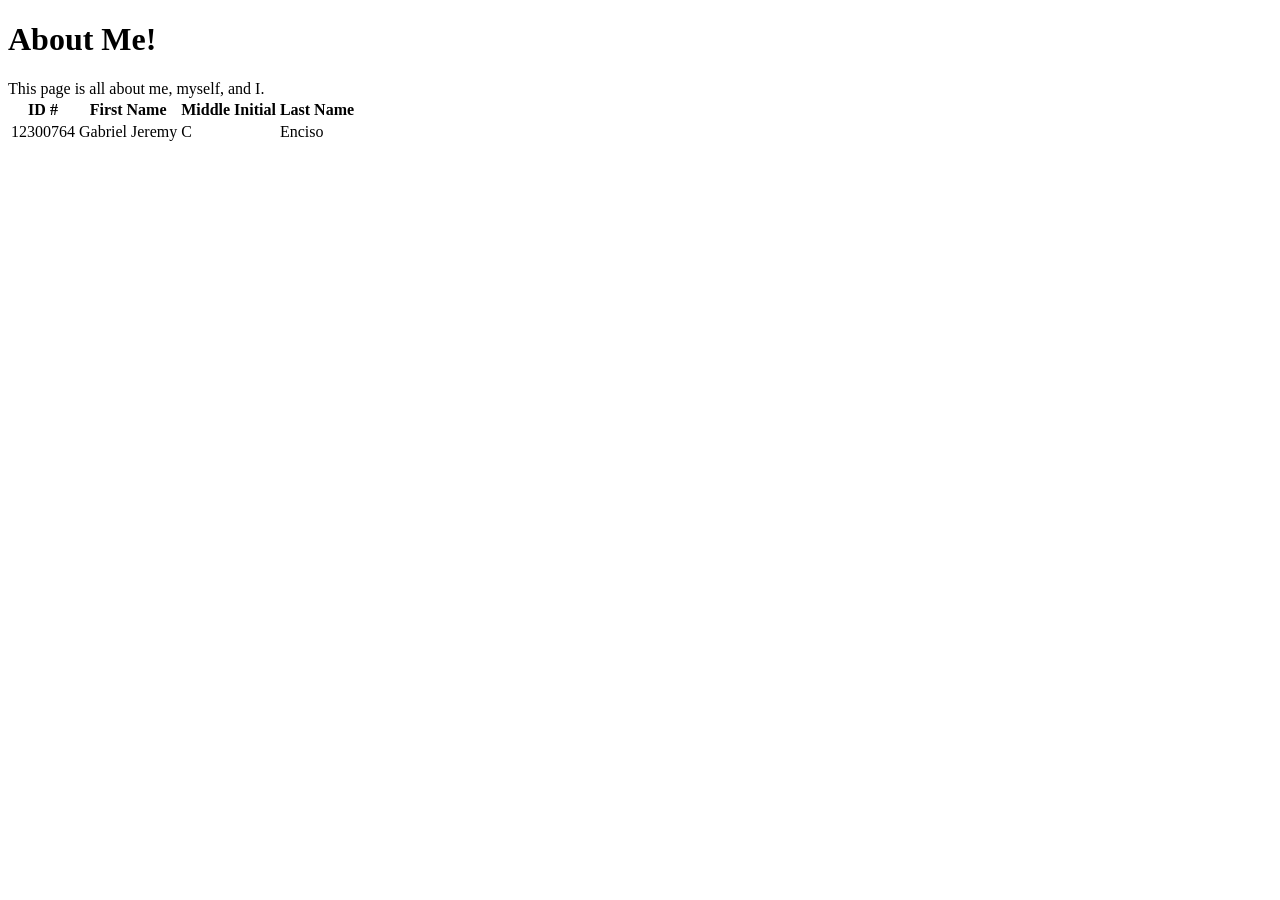
==== about.html @ 33a67112 "Update about.html" ====
<!DOCTYPE html>
<html>
    <head>
        <title>About Me</title>
    </head>
    <body>
        <h1>About Me!</h1>
        <p1>This page is all about me, myself, and I.</p1>
        <table>
            <tr>
                <th>ID # </th>
                <th>First Name</th>
                <th>Middle Initial</th>
                <th>Last Name</th>
            </tr>
            <tr>
                <td>12300764</td>
                <td>Gabriel Jeremy</td>
                <td>C</td>
                <td>Enciso</td>
             </tr>
        </table>
    </body>
</html>
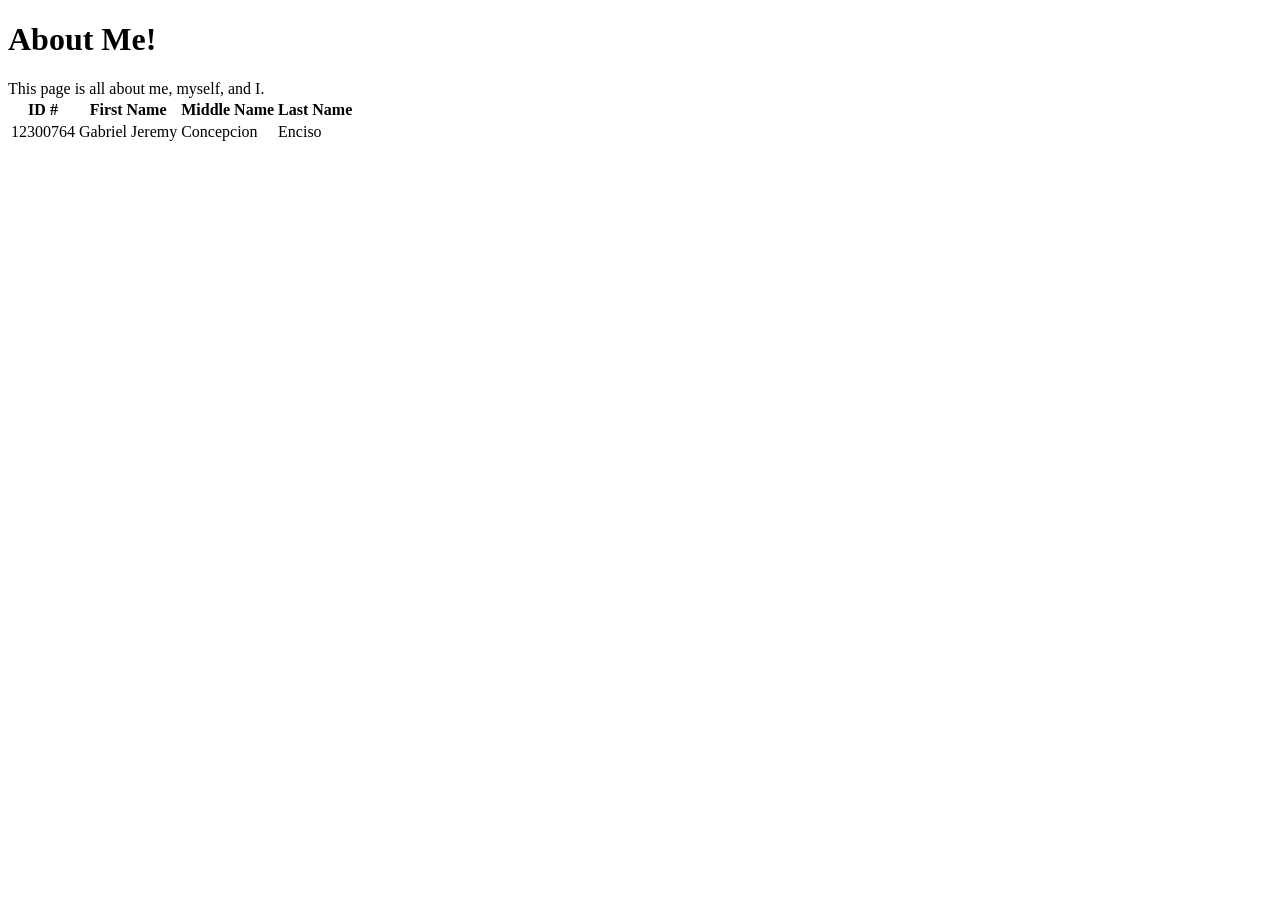
==== commit e2892b5c: "Update about.html" ====
--- a/about.html
+++ b/about.html
@@ -6,19 +6,21 @@
     <body>
         <h1>About Me!</h1>
         <p1>This page is all about me, myself, and I.</p1>
+        <br>
         <table>
             <tr>
                 <th>ID # </th>
                 <th>First Name</th>
-                <th>Middle Initial</th>
+                <th>Middle Name </th>
                 <th>Last Name</th>
             </tr>
             <tr>
                 <td>12300764</td>
                 <td>Gabriel Jeremy</td>
-                <td>C</td>
+                <td>Concepcion</td>
                 <td>Enciso</td>
              </tr>
         </table>
+
     </body>
 </html>
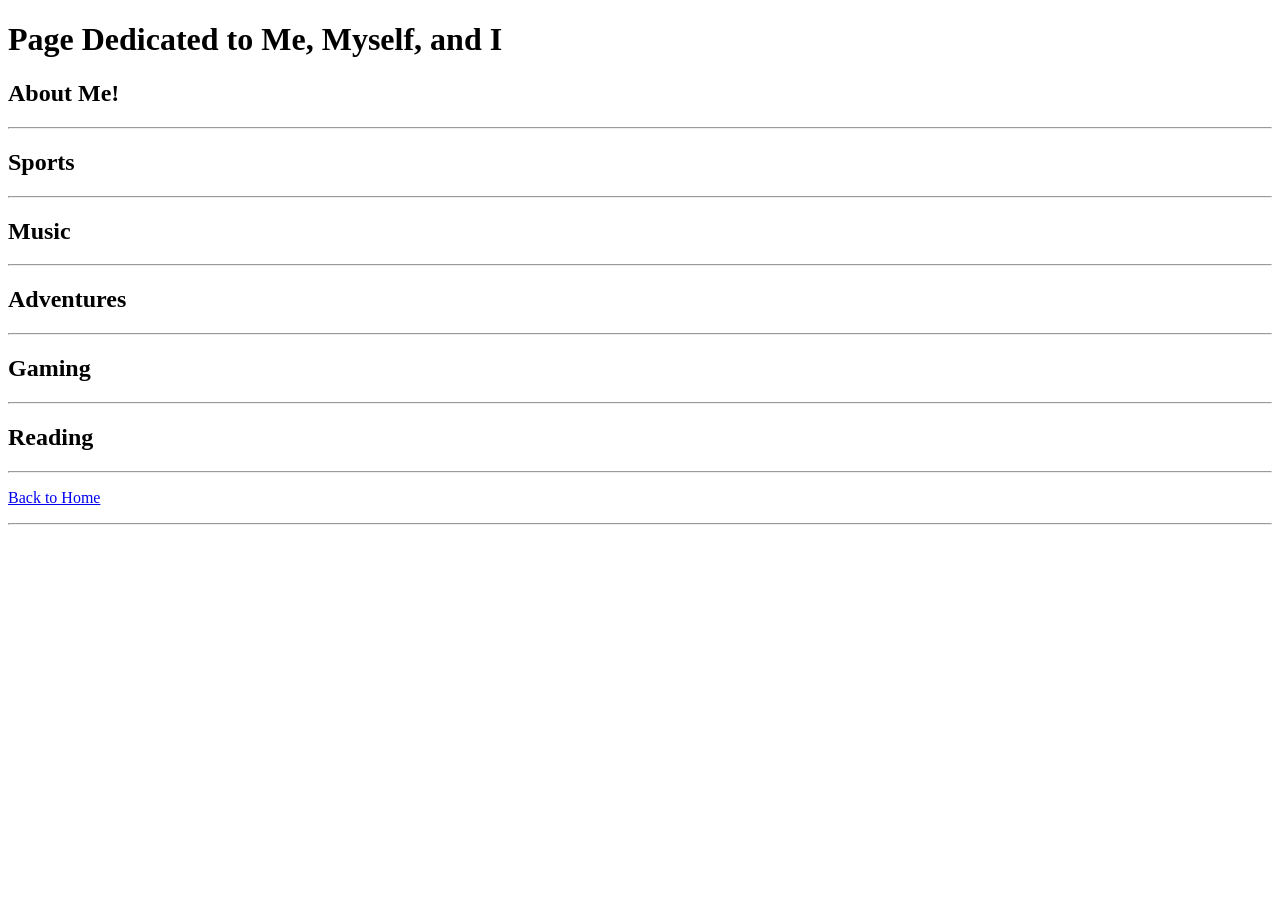
==== commit 9427b066: "Update about.html" ====
--- a/about.html
+++ b/about.html
@@ -4,23 +4,56 @@
         <title>About Me</title>
     </head>
     <body>
-        <h1>About Me!</h1>
-        <p1>This page is all about me, myself, and I.</p1>
-        <br>
-        <table>
-            <tr>
-                <th>ID # </th>
-                <th>First Name</th>
-                <th>Middle Name </th>
-                <th>Last Name</th>
-            </tr>
-            <tr>
-                <td>12300764</td>
-                <td>Gabriel Jeremy</td>
-                <td>Concepcion</td>
-                <td>Enciso</td>
-             </tr>
-        </table>
 
+        <div>
+            <h1>Page Dedicated to Me, Myself, and I</h1>
+        </div>
+
+        <div>
+            <h2>About Me!</h2>
+            <p>
+
+            </p>
+        </div>
+<hr>
+        <div>
+            <h2>Sports</h2>
+            <p>
+
+            </p>
+        </div>
+<hr>
+        <div>
+            <h2>Music</h2>
+            <p>
+
+            </p>
+        </div>
+<hr>
+        <div>
+            <h2>Adventures</h2>
+            <p>
+
+            </p>
+        </div>
+<hr>
+        <div>
+            <h2>Gaming</h2>
+            <p>
+
+            </p>
+        </div>
+<hr>
+        <div>
+            <h2>Reading</h2>
+            <p>
+
+            </p>
+        </div>
+<hr>
+        <div>
+            <p><a href="index.html">Back to Home</a></p>
+        </div>
+<hr>
     </body>
 </html>
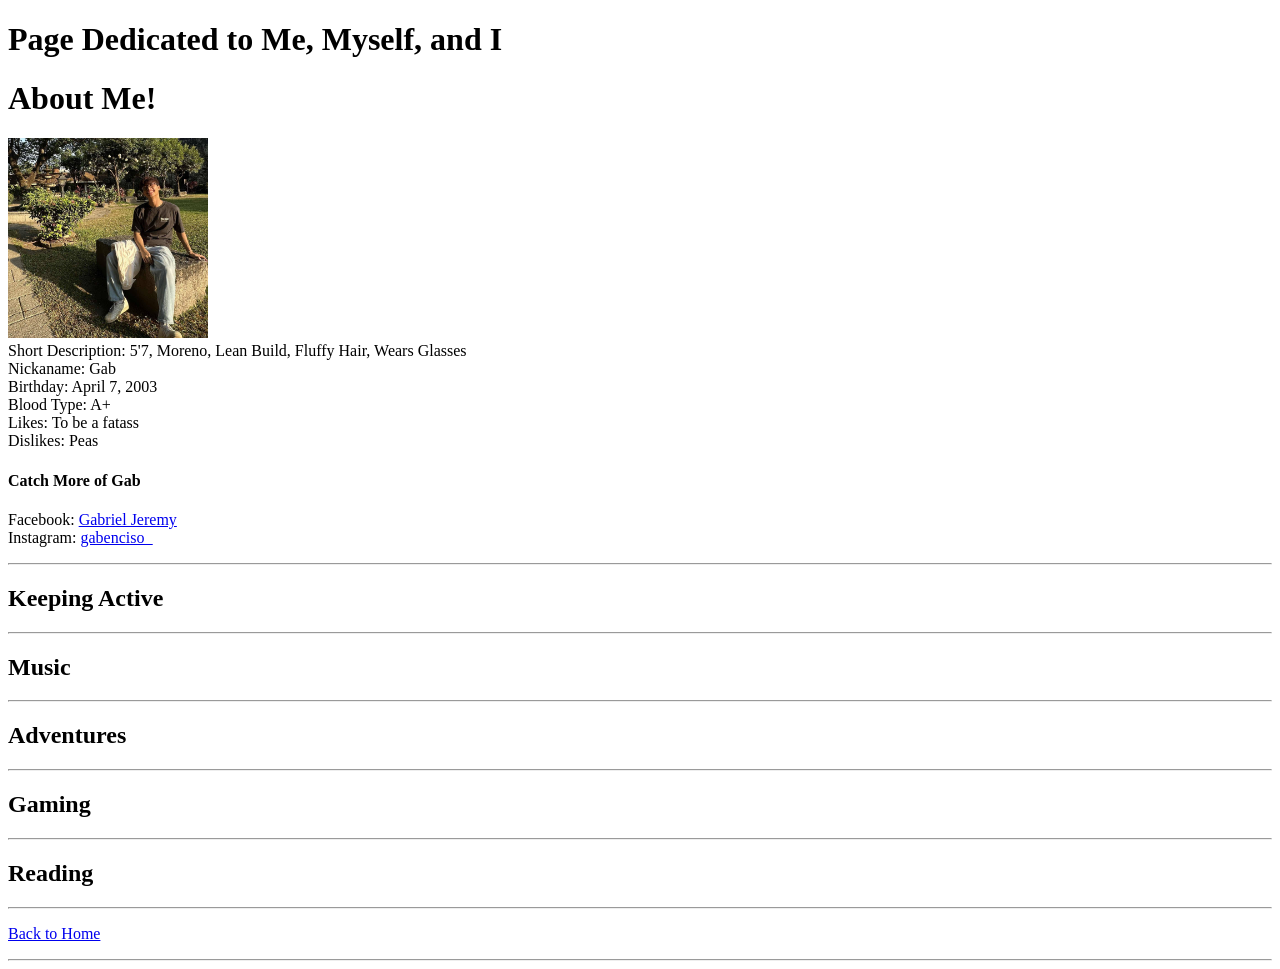
==== commit 105c3302: "Update about.html" ====
--- a/about.html
+++ b/about.html
@@ -10,16 +10,27 @@
         </div>
 
         <div>
-            <h2>About Me!</h2>
+            <h1>About Me!</h1>
             <p>
+                <img src="media/MyPhoto.jpg" alt="Profile" style="width: 200px; height: auto"> <br>
+                Short Description: 5'7, Moreno, Lean Build, Fluffy Hair, Wears Glasses <br>
+                Nickaname: Gab <br>
+                Birthday: April 7, 2003 <br>
+                Blood Type: A+ <br>
+                Likes: To be a fatass <br>
+                Dislikes: Peas <br>
+
+                <h4>Catch More of Gab</h4>
+                Facebook: <a href="https://www.facebook.com/gabriel.jeremy.732009"> Gabriel Jeremy</a><br>
+                Instagram: <a href="https://www.instagram.com/gabenciso_/"> gabenciso_</a><br>
 
             </p>
         </div>
 <hr>
         <div>
-            <h2>Sports</h2>
+            <h2>Keeping Active</h2>
             <p>
-
+                
             </p>
         </div>
 <hr>
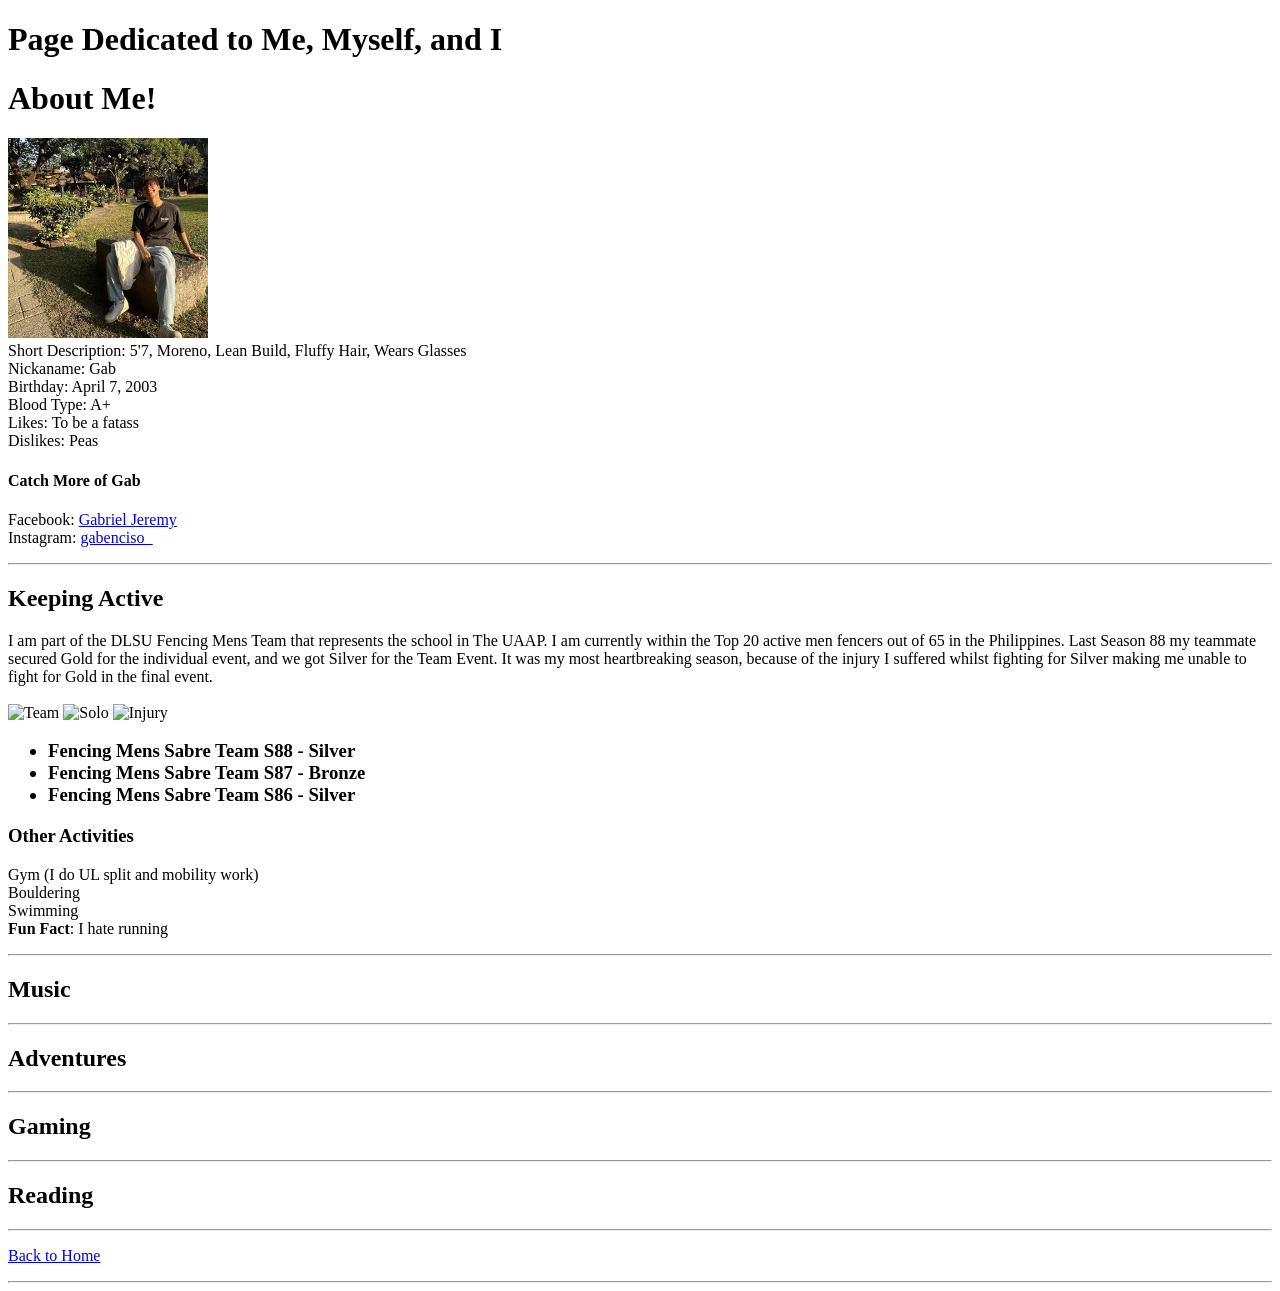
==== commit 7cd08b64: "Update about.html" ====
--- a/about.html
+++ b/about.html
@@ -30,7 +30,26 @@
         <div>
             <h2>Keeping Active</h2>
             <p>
+                I am part of the DLSU Fencing Mens Team that represents the school in The UAAP. 
+                I am currently within the Top 20 active men fencers out of 65 in the Philippines.
+                Last Season 88 my teammate secured Gold for the individual event, and we got Silver 
+                for the Team Event. It was my most heartbreaking season, because of the injury I suffered 
+                whilst fighting for Silver making me unable to fight for Gold in the final event. <br><br>
+                <img src="media/FencingTeam.jpg" alt="Team" style="width: 240px; height: auto;">
+                <img src="media/FencingSolo.jpg" alt="Solo" style="width: 240px; height: auto;">
+                <img src="media/FencingInjury.jpg" alt="Injury" style="width: 200px; height: auto;"> <br>
                 
+                <ul><h3>
+                    <li>Fencing Mens Sabre Team S88 - Silver</li>
+                    <li>Fencing Mens Sabre Team S87 - Bronze</li>
+                    <li>Fencing Mens Sabre Team S86 - Silver</li>
+                </h3></ul>
+
+                <h3>Other Activities</h3>
+                Gym (I do UL split and mobility work)<br>
+                Bouldering<br>
+                Swimming<br>
+                <b>Fun Fact</b>: I hate running 
             </p>
         </div>
 <hr>
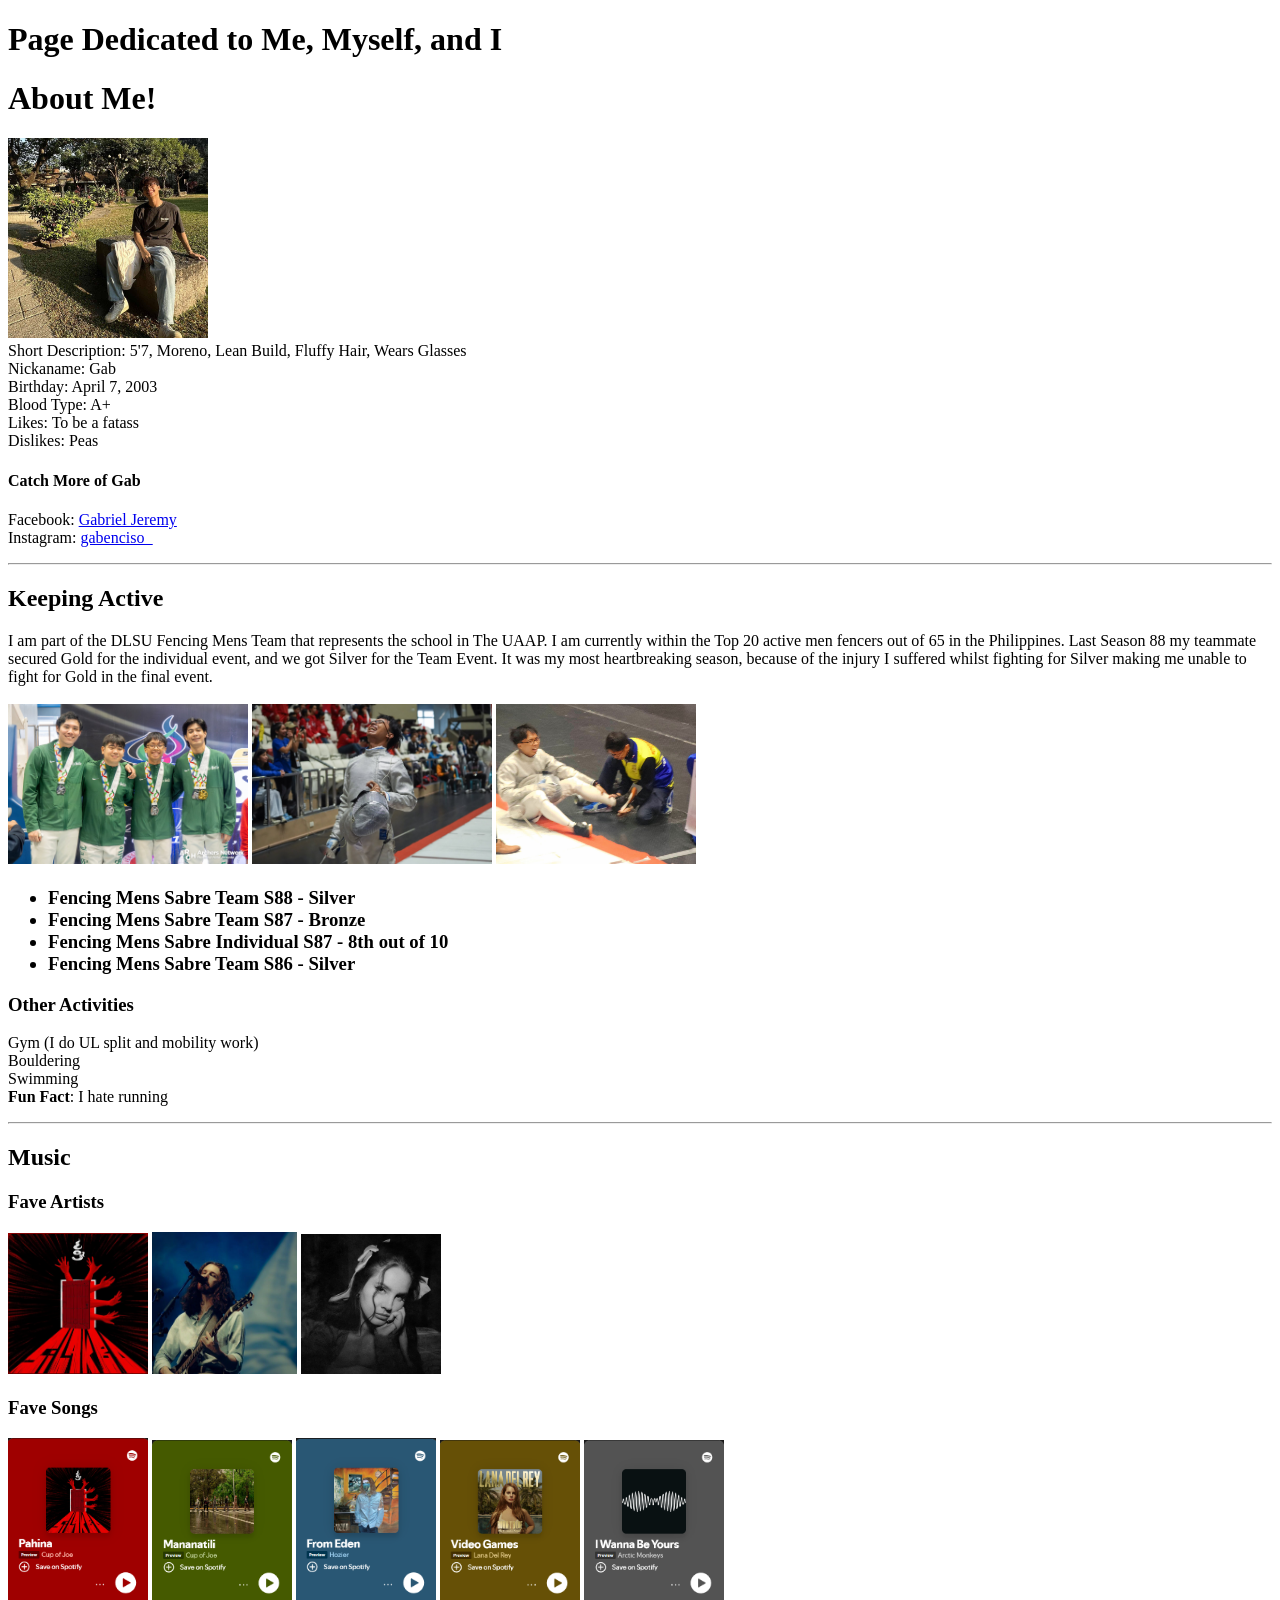
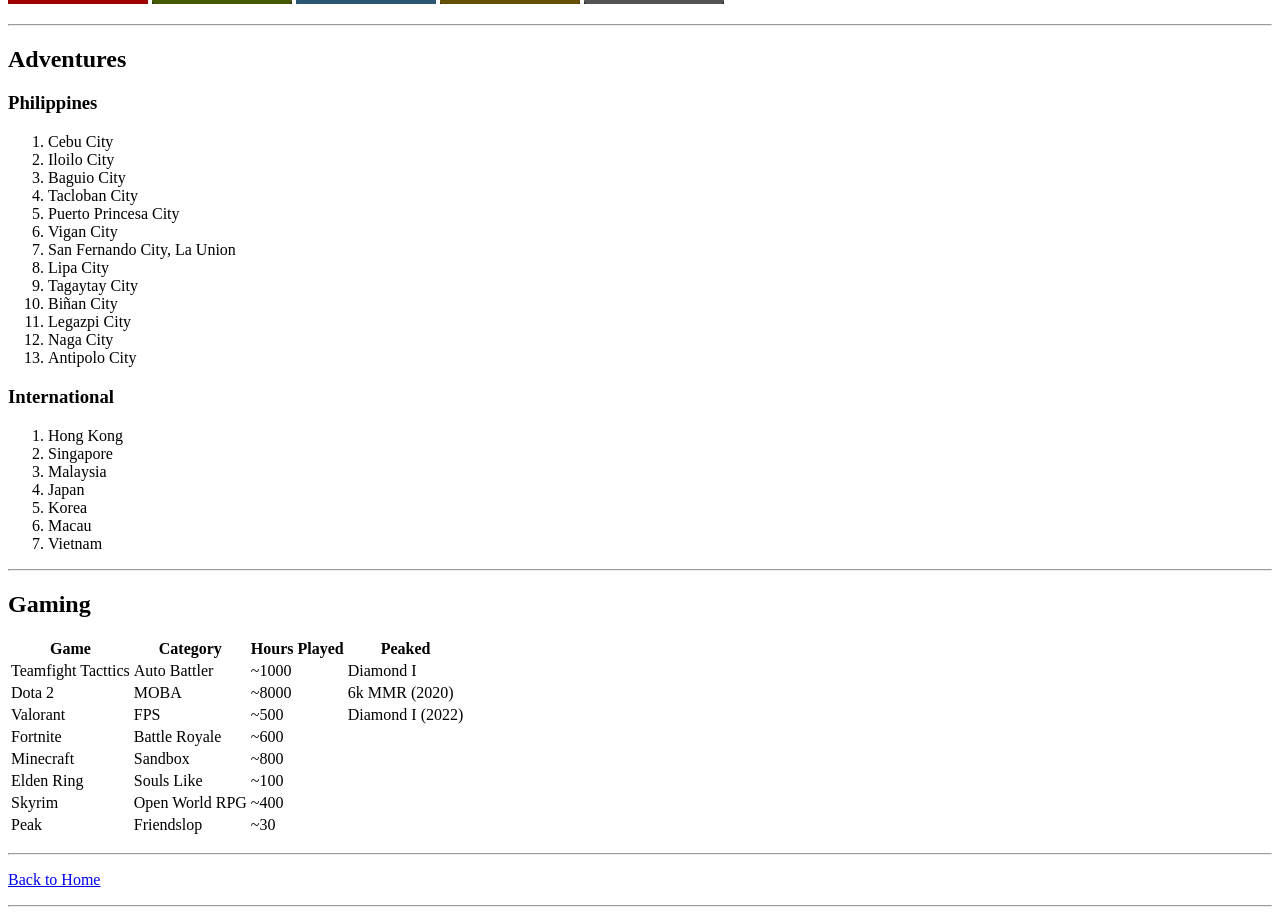
==== commit e3ce3e1e: "Update about.html" ====
--- a/about.html
+++ b/about.html
@@ -38,10 +38,11 @@
                 <img src="media/FencingTeam.jpg" alt="Team" style="width: 240px; height: auto;">
                 <img src="media/FencingSolo.jpg" alt="Solo" style="width: 240px; height: auto;">
                 <img src="media/FencingInjury.jpg" alt="Injury" style="width: 200px; height: auto;"> <br>
-                
+
                 <ul><h3>
                     <li>Fencing Mens Sabre Team S88 - Silver</li>
                     <li>Fencing Mens Sabre Team S87 - Bronze</li>
+                    <li>Fencing Mens Sabre Individual S87 - 8th out of 10</li>
                     <li>Fencing Mens Sabre Team S86 - Silver</li>
                 </h3></ul>
 
@@ -56,28 +57,105 @@
         <div>
             <h2>Music</h2>
             <p>
-
+                <h3>Fave Artists</h3>
+                <img src="media/CupOfJoe.png" alt="CupOfJoe" style="width: 140px; height: auto;">
+                <img src="media/Hozier.jpg" alt="Hozier" style="width: 145px; height: auto;">
+                <img src="media/LanaDelRey.jpg" alt="LanaDelRey" style="width: 140px; height: auto;">
+                <h3>Fave Songs</h3>
+                <img src="media/Pahina.png" alt="Pahina" style="width: 140px; height: auto;">
+                <img src="media/Mananatili.png" alt="Mananatili" style="width: 140px; height: auto;">
+                <img src="media/FromEden.png" alt="FromEden" style="width: 140px; height: auto;">
+                <img src="media/VideoGames.png" alt="VideoGames" style="width: 140px; height: auto;">
+                <img src="media/IWBY.png" alt="IWBY" style="width: 140px; height: auto;">
             </p>
         </div>
 <hr>
         <div>
             <h2>Adventures</h2>
             <p>
-
+                <h3>Philippines</h3>
+                <ol>
+                    <li>Cebu City</li>
+                    <li>Iloilo City</li>
+                    <li>Baguio City</li>
+                    <li>Tacloban City</li>
+                    <li>Puerto Princesa City</li>
+                    <li>Vigan City</li>
+                    <li>San Fernando City, La Union</li>
+                    <li>Lipa City</li>
+                    <li>Tagaytay City</li>
+                    <li>Biñan City</li>
+                    <li>Legazpi City</li>
+                    <li>Naga City</li>
+                    <li>Antipolo City</li>
+            </ol>
+                <h3>International</h3>
+                <ol>
+                    <li>Hong Kong</li>
+                    <li>Singapore</li>
+                    <li>Malaysia</li>
+                    <li>Japan</li>
+                    <li>Korea</li>
+                    <li>Macau</li>
+                    <li>Vietnam</li>
+                </ol>
             </p>
         </div>
 <hr>
         <div>
             <h2>Gaming</h2>
             <p>
-
-            </p>
-        </div>
-<hr>
-        <div>
-            <h2>Reading</h2>
-            <p>
-
+                <table>
+                    <tr>
+                        <th>Game</th>
+                        <th>Category</th>
+                        <th>Hours Played</th>
+                        <th>Peaked</th>
+                    </tr>
+                    <tr>
+                        <td>Teamfight Tacttics</td>
+                        <td>Auto Battler</td>
+                        <td>~1000</td>
+                        <td>Diamond I</td>
+                    </tr>
+                    <tr>
+                        <td>Dota 2</td>
+                        <td>MOBA</td>
+                        <td>~8000</td>
+                        <td>6k MMR (2020)</td>
+                    </tr>
+                    <tr>
+                        <td>Valorant</td>
+                        <td>FPS</td>
+                        <td>~500</td>
+                        <td>Diamond I (2022)</td>
+                    </tr>
+                    <tr>
+                        <td>Fortnite</td>
+                        <td>Battle Royale</td>
+                        <td>~600</td>
+                    </tr>
+                    <tr>
+                        <td>Minecraft</td>
+                        <td>Sandbox</td>
+                        <td>~800</td>
+                    </tr>
+                    <tr>
+                        <td>Elden Ring</td>
+                        <td>Souls Like</td>
+                        <td>~100</td>
+                    </tr>
+                    <tr>
+                        <td>Skyrim</td>
+                        <td>Open World RPG</td>
+                        <td>~400</td>
+                    </tr>
+                    <tr>
+                        <td>Peak</td>
+                        <td>Friendslop</td>
+                        <td>~30</td>
+                    </tr>
+                </table>
             </p>
         </div>
 <hr>
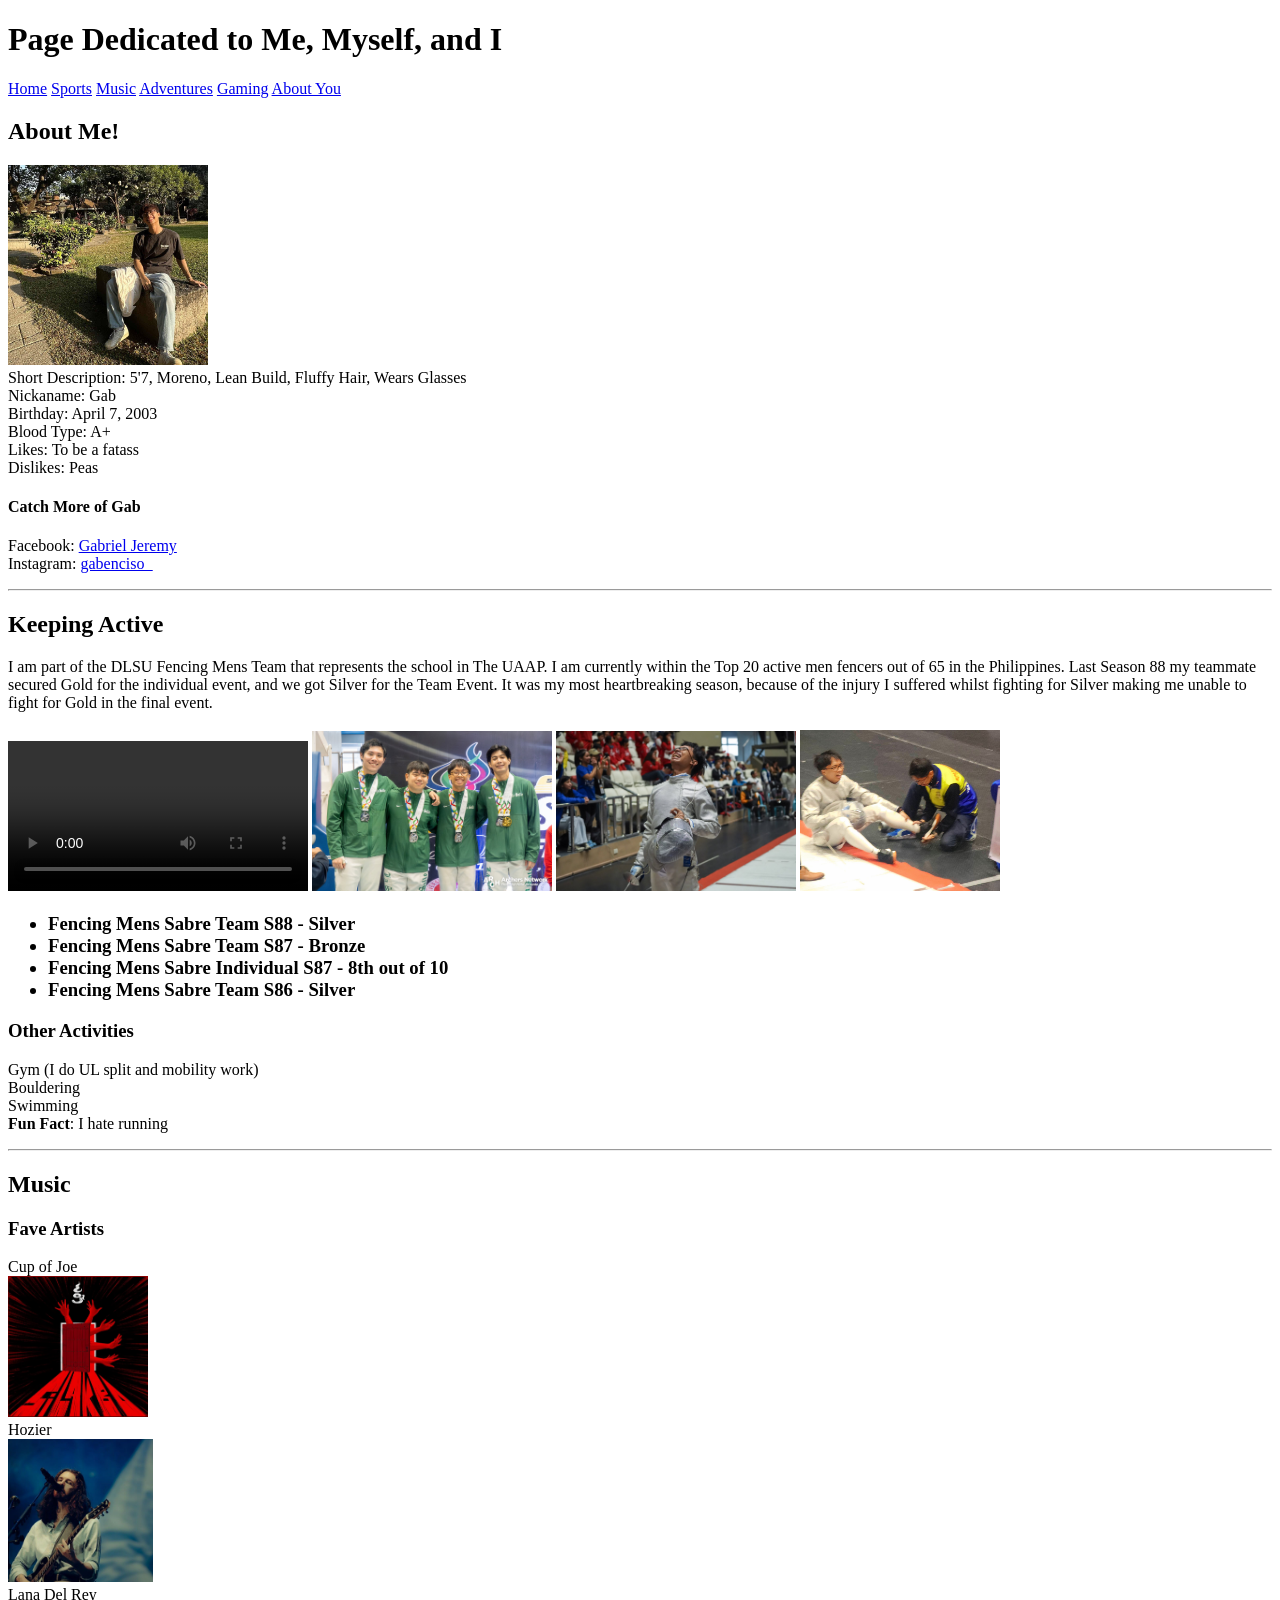
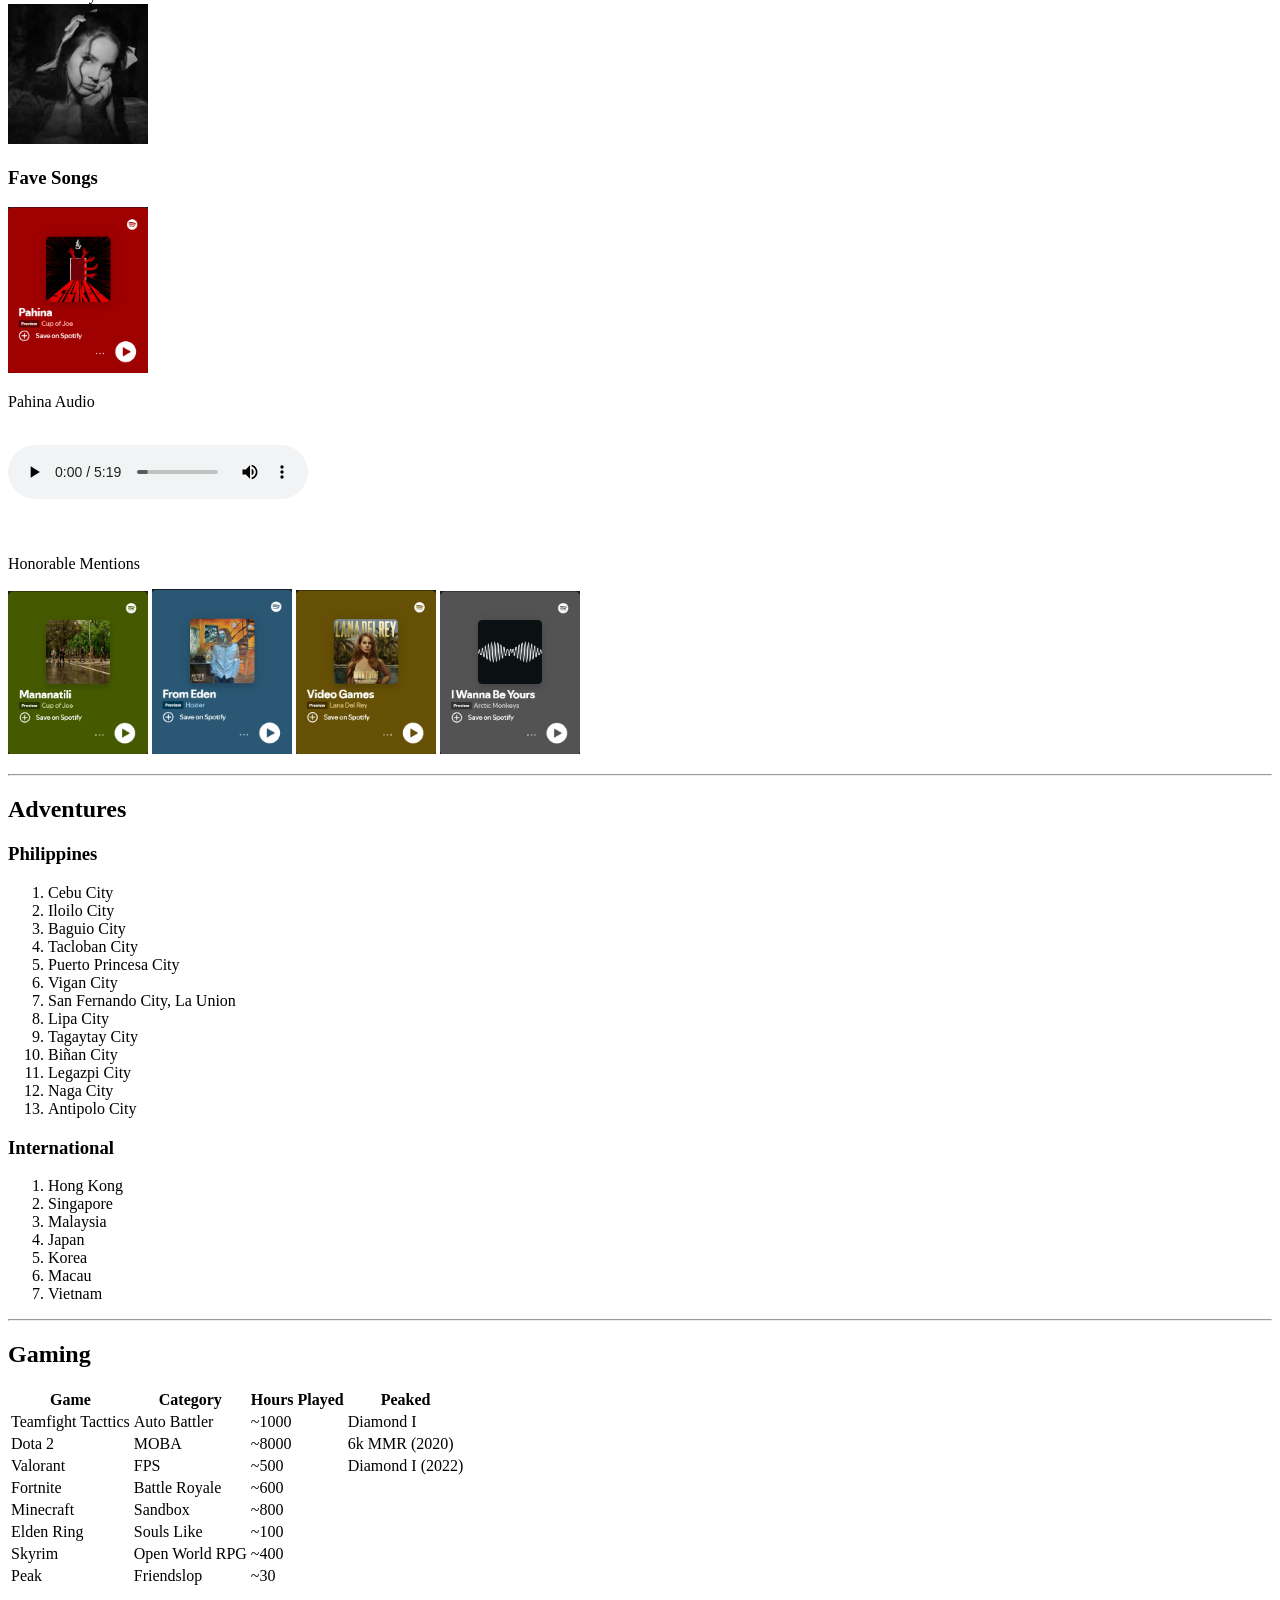
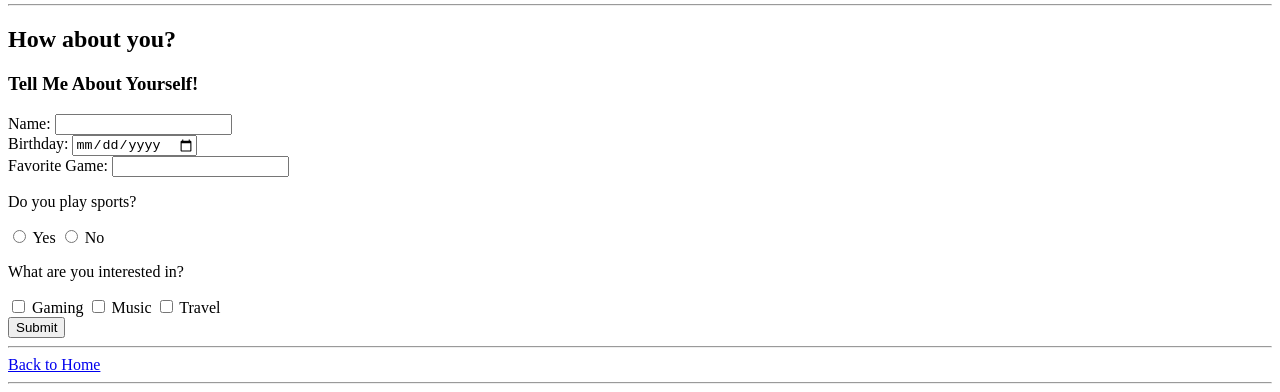
==== commit e3d34995: "Update about.html" ====
--- a/about.html
+++ b/about.html
@@ -5,11 +5,20 @@
     </head>
     <body>
 
-        <div>
+        <header>
             <h1>Page Dedicated to Me, Myself, and I</h1>
-        </div>
-
-        <div>
+        </header>
+
+        <nav>
+            <a href="index.html">Home</a>
+            <a href="#sports">Sports</a>
+            <a href="#music">Music</a>
+            <a href="#adventures">Adventures</a>
+            <a href="#gaming">Gaming</a>
+            <a href="#forms">About You</a>
+        </nav>
+
+        <section>
             <h1>About Me!</h1>
             <p>
                 <img src="media/MyPhoto.jpg" alt="Profile" style="width: 200px; height: auto"> <br>
@@ -25,9 +34,9 @@
                 Instagram: <a href="https://www.instagram.com/gabenciso_/"> gabenciso_</a><br>
 
             </p>
-        </div>
-<hr>
-        <div>
+        </section>
+<hr>
+        <section id="sports">
             <h2>Keeping Active</h2>
             <p>
                 I am part of the DLSU Fencing Mens Team that represents the school in The UAAP. 
@@ -35,6 +44,7 @@
                 Last Season 88 my teammate secured Gold for the individual event, and we got Silver 
                 for the Team Event. It was my most heartbreaking season, because of the injury I suffered 
                 whilst fighting for Silver making me unable to fight for Gold in the final event. <br><br>
+                <video src="media/Fencing.mp4" Controls></video>
                 <img src="media/FencingTeam.jpg" alt="Team" style="width: 240px; height: auto;">
                 <img src="media/FencingSolo.jpg" alt="Solo" style="width: 240px; height: auto;">
                 <img src="media/FencingInjury.jpg" alt="Injury" style="width: 200px; height: auto;"> <br>
@@ -52,27 +62,35 @@
                 Swimming<br>
                 <b>Fun Fact</b>: I hate running 
             </p>
-        </div>
-<hr>
-        <div>
+        </section>
+<hr>
+        <section id="music">
             <h2>Music</h2>
             <p>
                 <h3>Fave Artists</h3>
-                <img src="media/CupOfJoe.png" alt="CupOfJoe" style="width: 140px; height: auto;">
-                <img src="media/Hozier.jpg" alt="Hozier" style="width: 145px; height: auto;">
+                Cup of Joe<br>
+                <img src="media/CupOfJoe.png" alt="CupOfJoe" style="width: 140px; height: auto;"><br>
+                Hozier<br>
+                <img src="media/Hozier.jpg" alt="Hozier" style="width: 145px; height: auto;"><br>
+                Lana Del Rey<br>
                 <img src="media/LanaDelRey.jpg" alt="LanaDelRey" style="width: 140px; height: auto;">
                 <h3>Fave Songs</h3>
-                <img src="media/Pahina.png" alt="Pahina" style="width: 140px; height: auto;">
+                <div>
+                <img src="media/Pahina.png" alt="Pahina" style="width: 140px; height: auto;"><br>
+                <p>Pahina Audio</p><br>
+                <audio src="media/PahinaAudio.mp3" controls></audio>
+                </div>
+                <br><br>
+                <p>Honorable Mentions</p>
                 <img src="media/Mananatili.png" alt="Mananatili" style="width: 140px; height: auto;">
                 <img src="media/FromEden.png" alt="FromEden" style="width: 140px; height: auto;">
                 <img src="media/VideoGames.png" alt="VideoGames" style="width: 140px; height: auto;">
                 <img src="media/IWBY.png" alt="IWBY" style="width: 140px; height: auto;">
             </p>
-        </div>
-<hr>
-        <div>
+        </section>
+<hr>
+        <section id="adventures">
             <h2>Adventures</h2>
-            <p>
                 <h3>Philippines</h3>
                 <ol>
                     <li>Cebu City</li>
@@ -88,7 +106,7 @@
                     <li>Legazpi City</li>
                     <li>Naga City</li>
                     <li>Antipolo City</li>
-            </ol>
+                </ol>
                 <h3>International</h3>
                 <ol>
                     <li>Hong Kong</li>
@@ -99,10 +117,9 @@
                     <li>Macau</li>
                     <li>Vietnam</li>
                 </ol>
-            </p>
-        </div>
-<hr>
-        <div>
+        </section>
+<hr>
+        <section id="gaming">
             <h2>Gaming</h2>
             <p>
                 <table>
@@ -157,11 +174,41 @@
                     </tr>
                 </table>
             </p>
-        </div>
-<hr>
-        <div>
-            <p><a href="index.html">Back to Home</a></p>
-        </div>
+        </section>
+<hr>
+        <section id="forms">
+            <h2>How about you?</h2>
+            <h3>Tell Me About Yourself!</h3>
+
+            <form>
+                <label for="name">Name:</label>
+                <input type="text" id="name" name="name"><br>
+                <label for="birthday">Birthday:</label>
+                <input type="date" id="birthday" name="birthday"><br>
+                <label for="game">Favorite Game:</label>
+                <input type="text" id="game" name="game"><br>
+
+            <p>Do you play sports?</p>
+                <input type="radio" id="yes" name="sports" value="yes">
+                <label for="yes">Yes</label>
+                <input type="radio" id="no" name="sports" value="no">
+                <label for="no">No</label><br>
+
+            <p>What are you interested in?</p>
+                <input type="checkbox" id="gaming" name="interest" value="Gaming">
+                <label for="gaming">Gaming</label>
+                <input type="checkbox" id="music" name="interest" value="Music">
+                <label for="music">Music</label>
+                <input type="checkbox" id="travel" name="interest" value="Travel">
+                <label for="travel">Travel</label><br>
+
+                <input type="submit" value="Submit">
+            </form>
+    </section>
+<hr>
+    <footer>
+        <a href="index.html">Back to Home</a>
+    </footer>
 <hr>
     </body>
 </html>
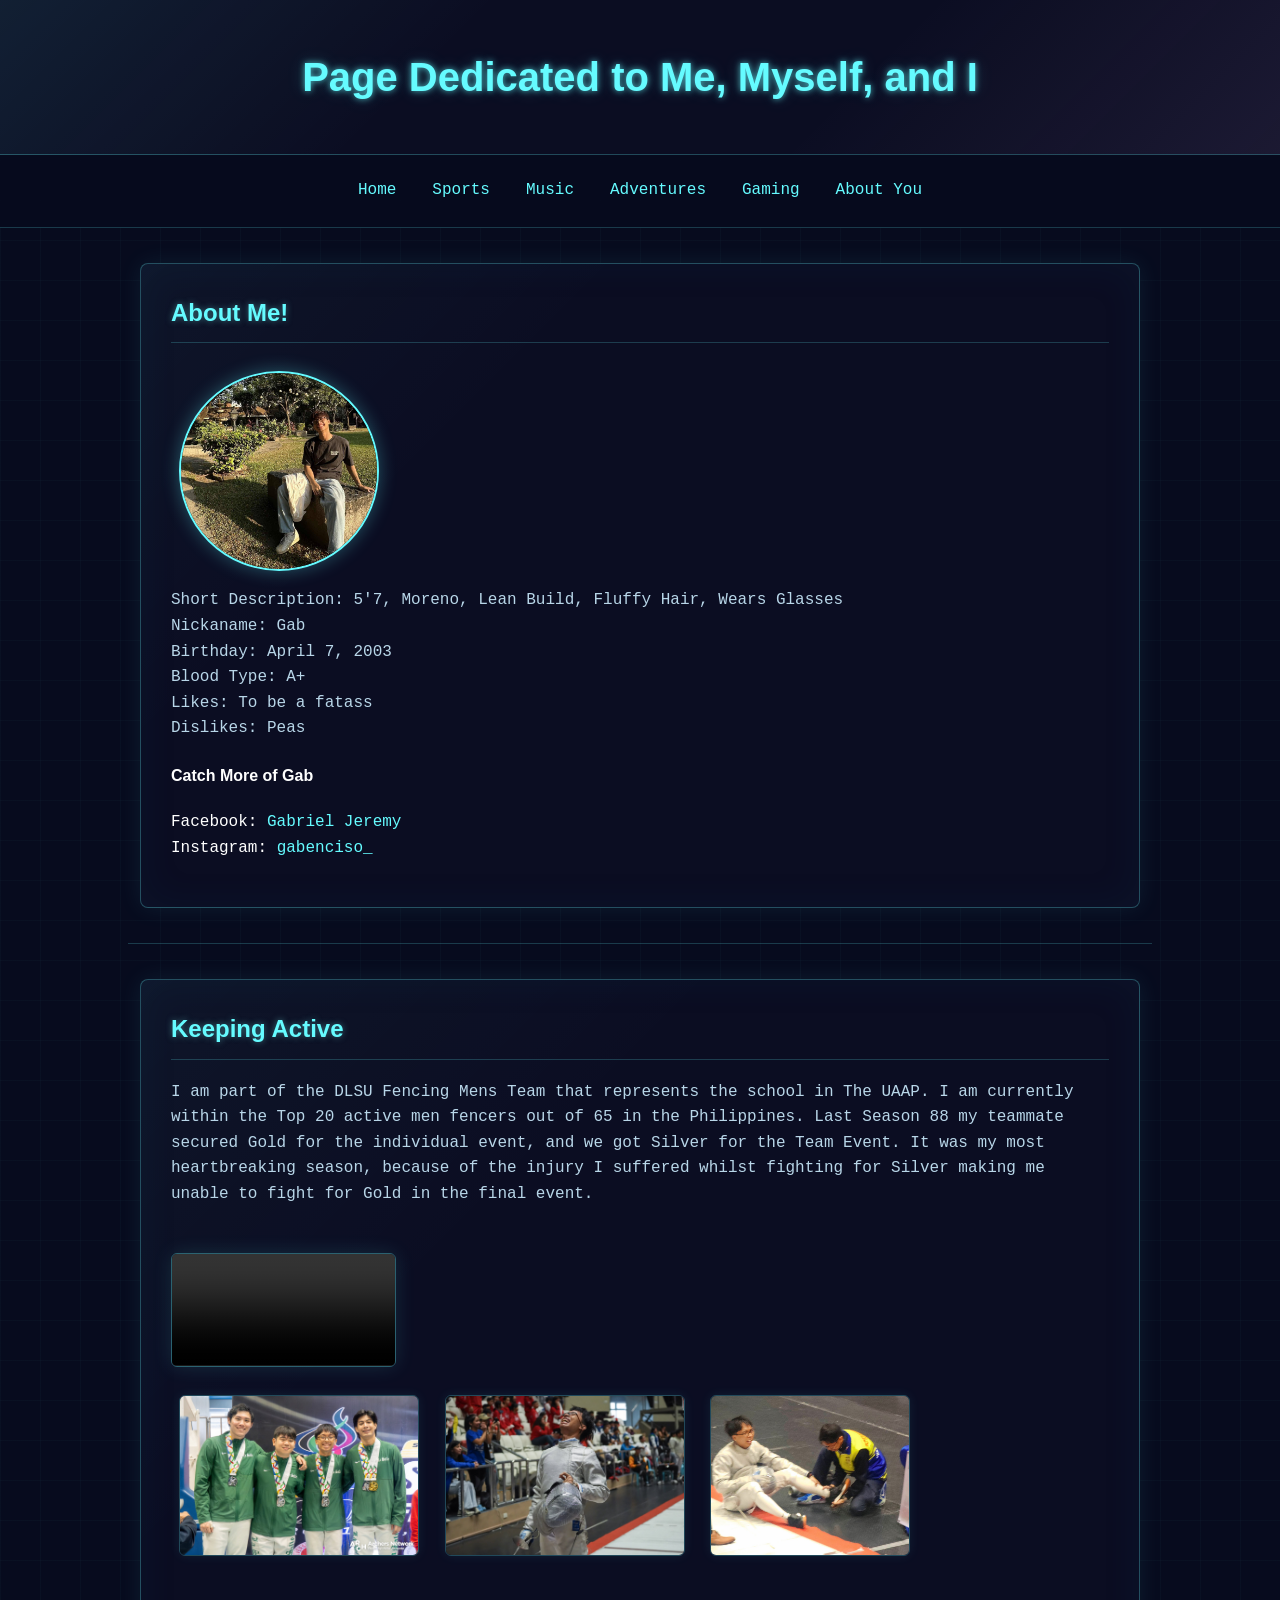
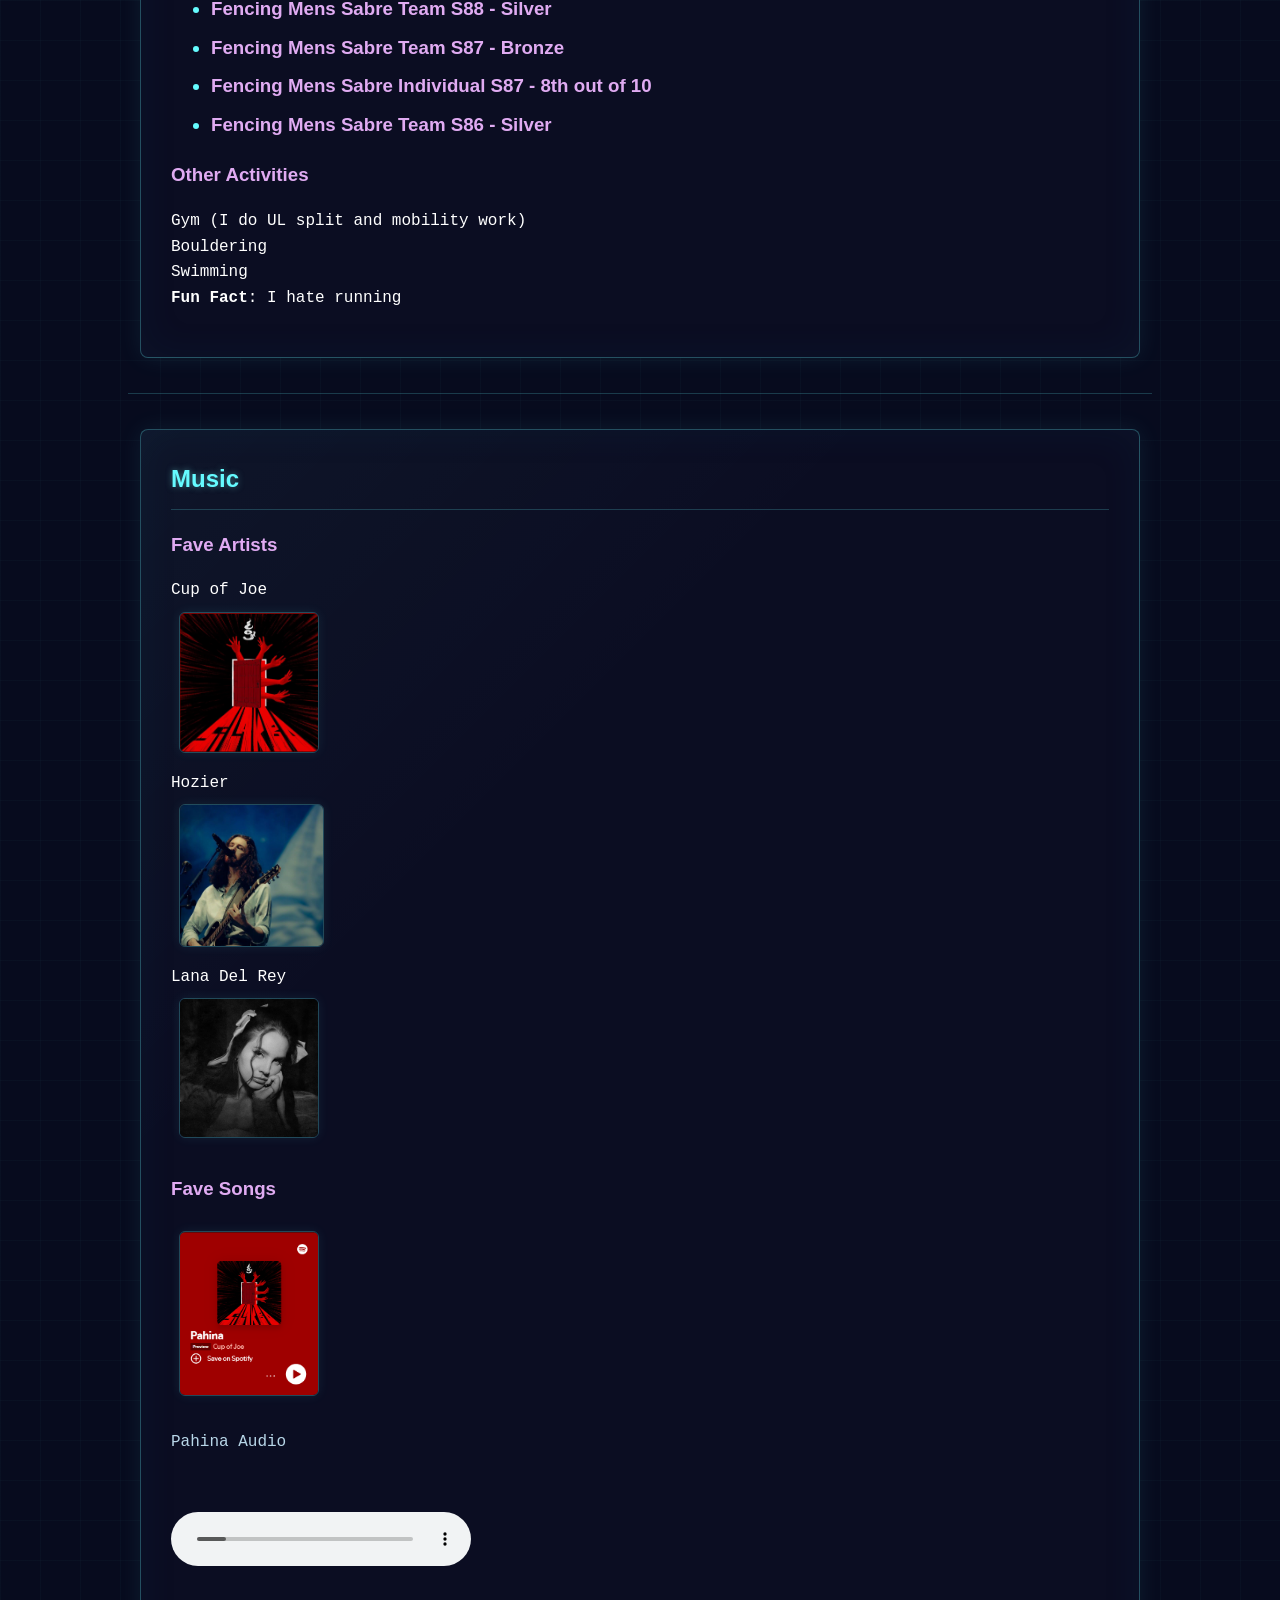
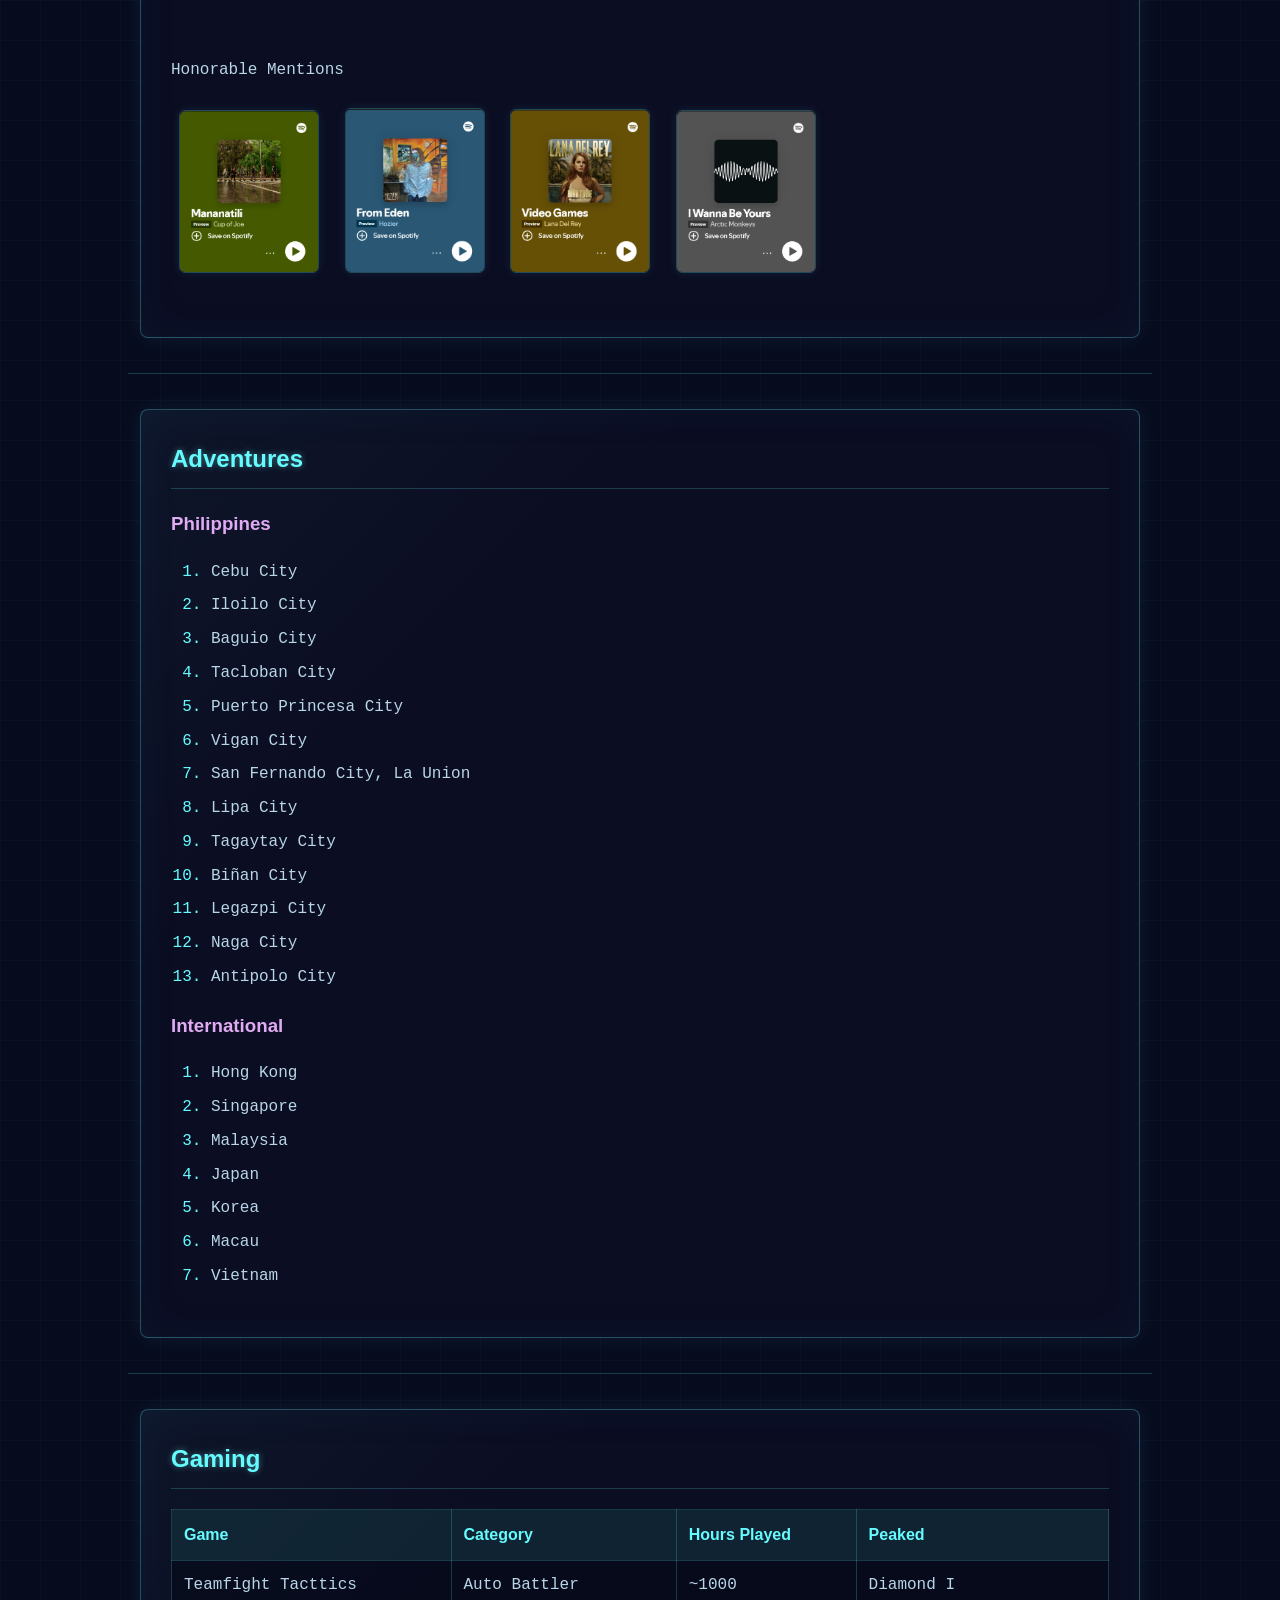
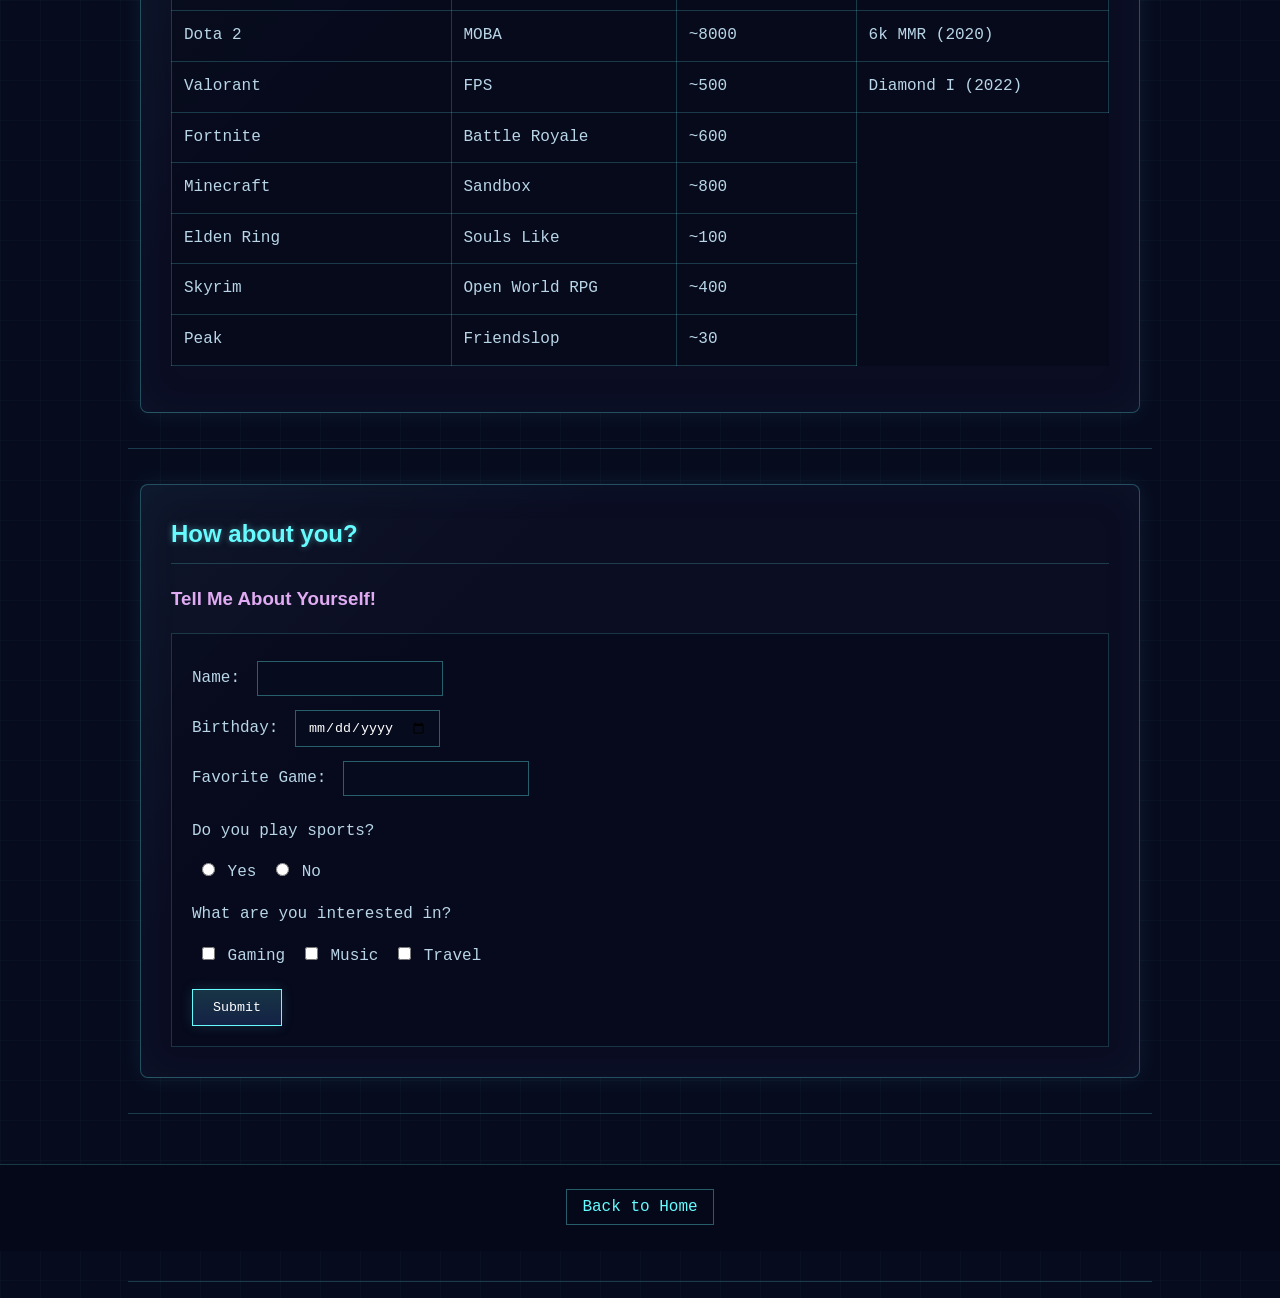
==== commit 2ff1ff3b: "Update about.html" ====
--- a/about.html
+++ b/about.html
@@ -2,8 +2,9 @@
 <html>
     <head>
         <title>About Me</title>
+        <link rel="stylesheet" href="style/style.css">
     </head>
-    <body>
+    <body class="about-page">
 
         <header>
             <h1>Page Dedicated to Me, Myself, and I</h1>
--- a/style/style.css
+++ b/style/style.css
@@ -0,0 +1,376 @@
+/* Template from previous works */
+
+:root {
+    --bg: #070b1e;
+    --panel: #0b0d22;
+    --cyan: #65fbff;
+    --blue: #4c94ff;
+    --green: #00ffc8;
+    --purple: #e0abf2;
+    --text: #ffffff;
+    --muted: #b8d6e8;
+    --border: rgba(101, 251, 255, 0.28);
+}
+
+* {
+    box-sizing: border-box;
+}
+
+html {
+    scroll-behavior: smooth;
+}
+
+body {
+    margin: 0;
+    background:
+        linear-gradient(rgba(101, 251, 255, 0.025) 1px, transparent 1px),
+        linear-gradient(90deg, rgba(101, 251, 255, 0.025) 1px, transparent 1px), var(--bg);
+    background-size: 40px 40px;
+    color: var(--text);
+    font-family: "Space Mono", monospace;
+    line-height: 1.6;
+    min-height: 100vh;
+}
+
+h1,h2,h3,h4 {
+    font-family: "Tomorrow", sans-serif;
+}
+
+h1 {
+    color: var(--cyan);
+    text-shadow:
+        0 0 6px rgba(101, 251, 255, 0.7),
+        0 0 18px rgba(101, 251, 255, 0.2);
+}
+
+h2 {
+    color: var(--cyan);
+}
+
+h3 {
+    color: var(--purple);
+}
+
+p {
+    color: var(--muted);
+}
+
+a {
+    font-family: "Geist Mono", monospace;
+    color: var(--cyan);
+    text-decoration: none;
+}
+
+a:hover {
+    color: var(--green);
+    text-shadow: 0 0 8px rgba(0, 255, 200, 0.8);
+}
+
+.index-page > div {
+    width: min(850px, 85%);
+    margin: 50px auto;
+    padding: 35px;
+    background:
+        linear-gradient(135deg, rgba(101, 251, 255, 0.05), transparent 30%), var(--panel);
+    border: 1px solid var(--border);
+    border-radius: 8px;
+    box-shadow:
+        0 0 24px rgba(101, 251, 255, 0.08),
+        inset 0 0 40px rgba(21, 103, 146, 0.08);
+}
+
+.index-page h2 {
+    text-align: center;
+    font-size: 2rem;
+    margin-top: 0;
+    padding-bottom: 15px;
+    border-bottom: 1px solid rgba(101, 251, 255, 0.2);
+    text-shadow: 0 0 7px rgba(101, 251, 255, 0.5);
+}
+
+.index-page h3 {
+    font-size: 1.4rem;
+}
+
+.index-page p {
+    font-size: 1rem;
+}
+
+.index-page p a {
+    display: inline-block;
+    margin: 10px 5px;
+    padding: 9px 16px;
+    color: white;
+    border:1px solid rgba(101, 251, 255, 0.7);
+    background:
+        linear-gradient(180deg, rgba(101, 251, 255, 0.16), rgba(76, 148, 255, 0.14));
+    box-shadow: 0 0 12px rgba(101, 251, 255, 0.12);
+}
+
+.index-page p a:hover {
+    color: white;
+    border-color: var(--green);
+    background:
+        linear-gradient(180deg, rgba(0, 255, 200, 0.2), rgba(101, 251, 255, 0.16));
+    box-shadow: 0 0 18px rgba(0, 255, 200, 0.2);
+}
+
+.about-page header {
+    padding: 45px 20px;
+    text-align: center;
+    background:
+        linear-gradient(135deg, rgba(101, 251, 255, 0.08), transparent 35%),
+        linear-gradient(315deg, rgba(224, 171, 242, 0.08), transparent 35%), var(--panel);
+    border-bottom: 1px solid rgba(101, 251, 255, 0.25);
+}
+
+.about-page header h1 {
+    margin: 0;
+    font-size: 2.5rem;
+}
+
+nav {
+    position: sticky;
+    top: 0;
+    z-index: 100;
+    display: flex;
+    justify-content: center;
+    flex-wrap: wrap;
+    gap: 10px;
+    padding: 15px;
+    background: rgba(7, 11, 30, 0.95);
+    border-bottom: 1px solid rgba(101, 251, 255, 0.2);
+}
+
+nav a {
+    padding: 7px 12px;
+    color: var(--cyan);
+    border: 1px solid transparent;
+}
+
+
+nav a:hover {
+    color: var(--green);
+    border: 1px solid rgba(0, 255, 200, 0.5);
+    background: rgba(0, 255, 200, 0.05);
+}
+
+.about-page section {
+    width: min(1000px, 85%);
+    margin: 35px auto;
+    padding: 30px;
+    background:
+        linear-gradient(135deg, rgba(101, 251, 255, 0.035), transparent 30%), var(--panel);
+    border: 1px solid var(--border);
+    border-radius: 8px;
+    box-shadow:
+        0 0 24px rgba(101, 251, 255, 0.08),
+        inset 0 0 40px rgba(21, 103, 146, 0.08);
+}
+
+.about-page section:hover {
+    border-color: rgba(101, 251, 255, 0.5);
+    box-shadow:
+        0 0 28px rgba(101, 251, 255, 0.12),
+        inset 0 0 40px rgba(21, 103, 146, 0.1);
+}
+
+.about-page section h1,
+.about-page section h2 {
+    margin-top: 0;
+    padding-bottom: 10px;
+    border-bottom: 1px solid rgba(101, 251, 255, 0.2);
+    text-shadow: 0 0 6px rgba(70, 143, 150, 0.8);
+}
+
+hr {
+    width: 80%;
+    border: none;
+    border-top: 1px solid rgba(101, 251, 255, 0.2);
+    margin: 30px auto;
+}
+
+img {
+    width: 200px;
+    max-width: 100%;
+    height: auto;
+    margin: 8px;
+    border: 1px solid rgba(101, 251, 255, 0.25);
+    border-radius: 6px;
+    box-shadow: 0 0 12px rgba(101, 251, 255, 0.08);
+}
+
+img:hover {
+    transform: translateY(-3px);
+    border-color: var(--cyan);
+    box-shadow: 0 0 18px rgba(101, 251, 255, 0.25);
+}
+
+.about-page section:first-of-type img {
+    width: 220px;
+    border-radius: 50%;
+    border: 2px solid var(--cyan);
+    box-shadow: 0 0 18px rgba(101, 251, 255, 0.3);
+}
+
+video {
+    display: block;
+    width: 225px;
+    max-width: 100%;
+    height: auto;
+    margin: 20px 0;
+    border: 1px solid rgba(101, 251, 255, 0.35);
+    border-radius: 6px;
+    box-shadow: 0 0 20px rgba(101, 251, 255, 0.12);
+}
+
+audio {
+    display: block;
+    max-width: 100%;
+    margin: 15px 0 25px;
+}
+
+ul, ol {
+    color: var(--muted);
+    line-height: 1.8;
+}
+
+li {
+    margin-bottom: 5px;
+}
+
+li::marker {
+    color: var(--cyan);
+}
+
+table {
+    width: 100%;
+    margin-top: 20px;
+    border-collapse: collapse;
+    background: rgba(1, 5, 18, 0.4);
+}
+
+th, td {
+    padding: 12px;
+    border: 1px solid rgba(101, 251, 255, 0.2);
+    text-align: left;
+}
+
+th {
+    font-family: "Tomorrow", sans-serif;
+    color: var(--cyan);
+    background: rgba(101, 251, 255, 0.1);
+}
+
+td {
+    color: var(--muted);
+}
+
+tr:hover {
+    background: rgba(101, 251, 255, 0.06);
+}
+
+form {
+    padding: 20px;
+    border: 1px solid rgba(101, 251, 255, 0.18);
+    background: rgba(1, 5, 18, 0.35);
+}
+
+label {
+    color: var(--muted);
+}
+
+input[type="text"], input[type="date"] {
+    padding: 9px 12px;
+    margin: 7px;
+    font-family: "Space Mono", monospace;
+    color: white;
+    background: #070b1e;
+    border: 1px solid rgba(101, 251, 255, 0.35);
+    outline: none;
+}
+
+input[type="text"]:focus, input[type="date"]:focus {
+    border-color: var(--green);
+    box-shadow: 0 0 10px rgba(0, 255, 200, 0.18);
+}
+
+input[type="radio"], input[type="checkbox"] {
+    accent-color: var(--cyan);
+    margin-left: 10px;
+}
+
+input[type="submit"] {
+    margin-top: 20px;
+    padding: 10px 20px;
+    font-family: "Geist Mono", monospace;
+    color: white;
+    cursor: pointer;
+    border: 1px solid var(--cyan);
+    background:
+        linear-gradient(180deg, rgba(101, 251, 255, 0.18), rgba(76, 148, 255, 0.18));
+    box-shadow: 0 0 14px rgba(101, 251, 255, 0.14);
+}
+
+input[type="submit"]:hover {
+    border-color: var(--green);
+    background:
+        linear-gradient(180deg, rgba(0, 255, 200, 0.22), rgba(101, 251, 255, 0.16));
+    box-shadow: 0 0 18px rgba(0, 255, 200, 0.22);
+}
+
+footer {
+    margin-top: 50px;
+    padding: 30px;
+    text-align: center;
+    color: var(--muted);
+    background: #050818;
+    border-top: 1px solid rgba(101, 251, 255, 0.2);
+}
+
+footer a {
+    padding: 8px 15px;
+    border: 1px solid rgba(101, 251, 255, 0.35);
+}
+
+@media (max-width: 700px) {
+    .index-page > div,
+    .about-page section {
+        width: 92%;
+        padding: 20px;
+    }
+
+    .about-page header h1 {
+        font-size: 1.8rem;
+    }
+
+    nav {
+        position: static;
+        flex-direction: column;
+    }
+
+    nav a {
+        width: 100%;
+    }
+
+    img {
+        width: 45%;
+        margin: 5px;
+    }
+
+    .about-page section:first-of-type img {
+        width: 180px;
+    }
+
+    video {
+        width: 100%;
+    }
+
+    table {
+        font-size: 0.8rem;
+    }
+
+    th, td {
+        padding: 7px;
+    }
+}
